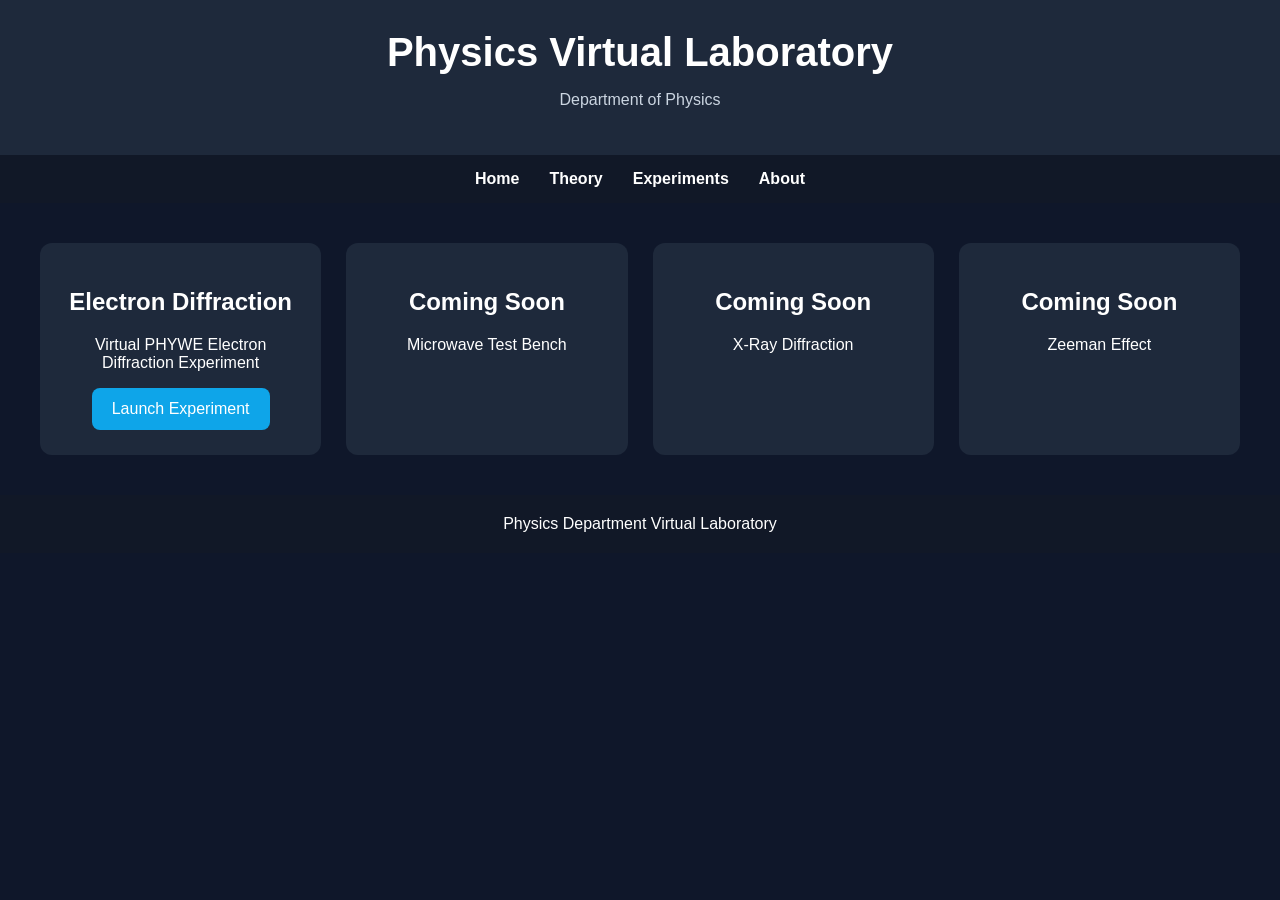
==== index.html @ 225ef989 "Initial Physics Virtual Lab homepage" ====
<!DOCTYPE html>
<html lang="en">

<head>

    <meta charset="UTF-8">

    <meta name="viewport" content="width=device-width, initial-scale=1.0">

    <title>Physics Virtual Laboratory</title>

    <link rel="stylesheet" href="style.css">

</head>

<body>

    <header>

        <h1>Physics Virtual Laboratory</h1>

        <p>Department of Physics</p>

    </header>

    <nav>

        <a href="#">Home</a>
        <a href="#">Theory</a>
        <a href="#">Experiments</a>
        <a href="#">About</a>

    </nav>

    <main>

        <div class="card">

            <h2>Electron Diffraction</h2>

            <p>Virtual PHYWE Electron Diffraction Experiment</p>

            <button id="electronBtn">

                Launch Experiment

            </button>

        </div>

        <div class="card">

            <h2>Coming Soon</h2>

            <p>Microwave Test Bench</p>

        </div>

        <div class="card">

            <h2>Coming Soon</h2>

            <p>X-Ray Diffraction</p>

        </div>

        <div class="card">

            <h2>Coming Soon</h2>

            <p>Zeeman Effect</p>

        </div>

    </main>

    <footer>

        Physics Department Virtual Laboratory

    </footer>

    <script src="script.js"></script>

</body>

</html>
---- style.css ----
body {

    margin: 0;

    font-family: Arial, Helvetica, sans-serif;

    background: #0f172a;

    color: white;

}

header {

    text-align: center;

    padding: 30px;

    background: #1e293b;

}

header h1 {

    margin: 0;

    font-size: 40px;

}

header p {

    color: #cbd5e1;

}

nav {

    display: flex;

    justify-content: center;

    gap: 30px;

    padding: 15px;

    background: #111827;

}

nav a {

    color: white;

    text-decoration: none;

    font-weight: bold;

}

main {

    display: grid;

    grid-template-columns: repeat(auto-fit, minmax(250px, 1fr));

    gap: 25px;

    padding: 40px;

}

.card {

    background: #1e293b;

    padding: 25px;

    border-radius: 12px;

    text-align: center;

    transition: 0.3s;

}

.card:hover {

    transform: translateY(-8px);

    box-shadow: 0 0 20px cyan;

}

button {

    padding: 12px 20px;

    font-size: 16px;

    border: none;

    border-radius: 8px;

    background: #0ea5e9;

    color: white;

    cursor: pointer;

}

button:hover {

    background: #0284c7;

}

footer {

    text-align: center;

    padding: 20px;

    background: #111827;

}
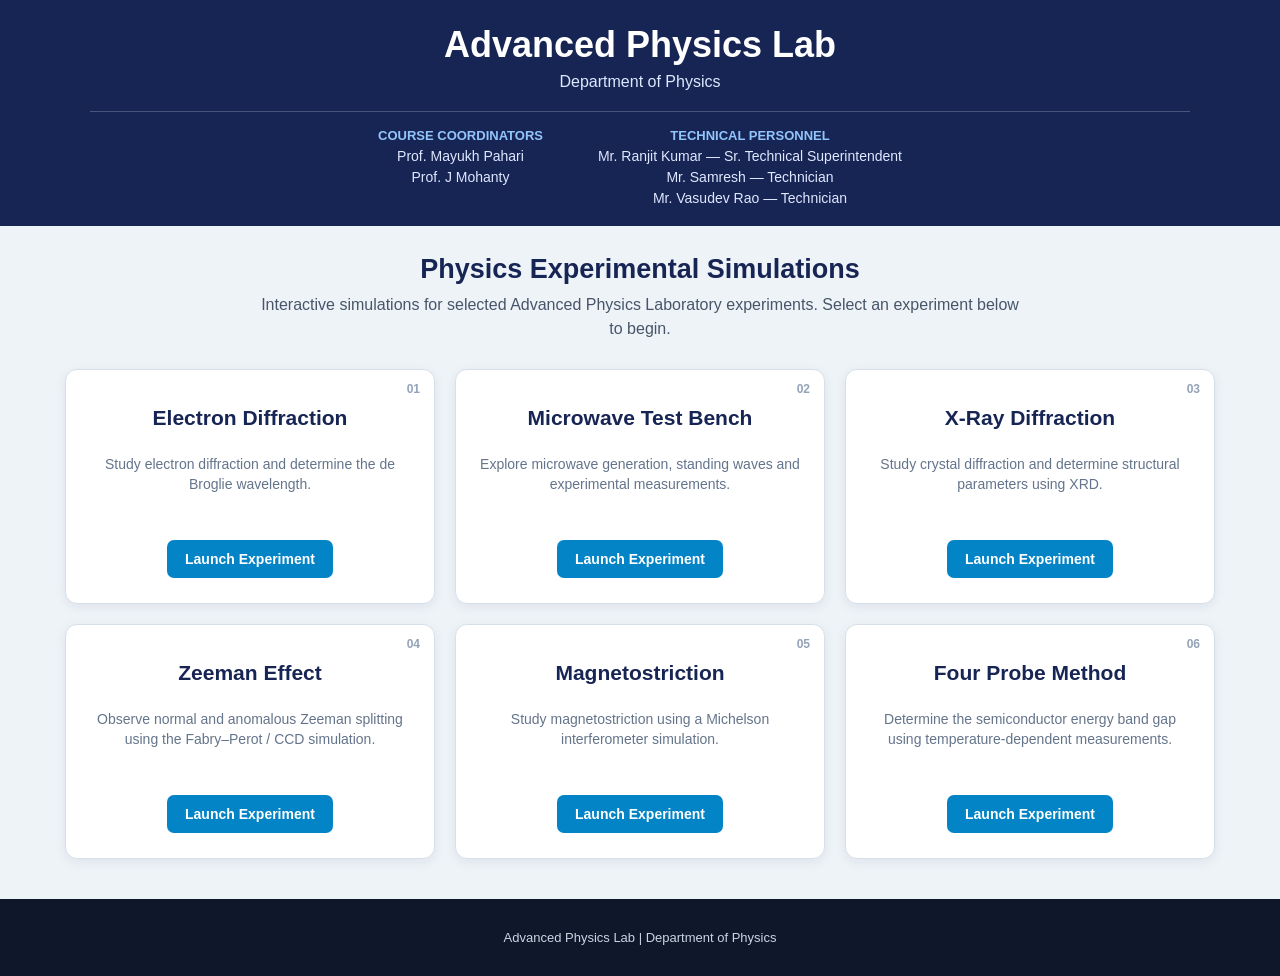
==== commit a53b37c4: "Add Advanced Physics Lab experiments" ====
--- a/index.html
+++ b/index.html
@@ -2,86 +2,93 @@
 <html lang="en">
 
 <head>
-
     <meta charset="UTF-8">
-
     <meta name="viewport" content="width=device-width, initial-scale=1.0">
-
-    <title>Physics Virtual Laboratory</title>
-
+    <title>Advanced Physics Lab</title>
     <link rel="stylesheet" href="style.css">
-
 </head>
 
 <body>
 
-    <header>
-
-        <h1>Physics Virtual Laboratory</h1>
-
+    <header class="lab-header">
+        <h1>Advanced Physics Lab</h1>
         <p>Department of Physics</p>
 
+        <div class="people-section">
+            <div class="people-group">
+                <span class="label">Course Coordinators</span>
+                <span>Prof. Mayukh Pahari</span>
+                <span>Prof. J Mohanty</span>
+            </div>
+            <div class="people-group">
+                <span class="label">Technical Personnel</span>
+                <span>Mr. Ranjit Kumar — Sr. Technical Superintendent</span>
+                <span>Mr. Samresh — Technician</span>
+                <span>Mr. Vasudev Rao — Technician</span>
+            </div>
+        </div>
     </header>
 
-    <nav>
+    <main id="home">
+        <section class="intro">
+            <h2>Physics Experimental Simulations</h2>
+            <p>Interactive simulations for selected Advanced Physics Laboratory experiments. Select an experiment below
+                to begin.</p>
+        </section>
 
-        <a href="#">Home</a>
-        <a href="#">Theory</a>
-        <a href="#">Experiments</a>
-        <a href="#">About</a>
+        <section id="experiments" class="experiment-grid">
 
-    </nav>
+            <div class="card">
+                <div class="card-number">01</div>
+                <h2>Electron Diffraction</h2>
+                <p>Study electron diffraction and determine the de Broglie wavelength.</p>
+                <button onclick="openExperiment('electron.html')">Launch Experiment</button>
+            </div>
 
-    <main>
+            <div class="card">
+                <div class="card-number">02</div>
+                <h2>Microwave Test Bench</h2>
+                <p>Explore microwave generation, standing waves and experimental measurements.</p>
+                <button onclick="openExperiment('microwave.html')">Launch Experiment</button>
+            </div>
 
-        <div class="card">
+            <div class="card">
+                <div class="card-number">03</div>
+                <h2>X-Ray Diffraction</h2>
+                <p>Study crystal diffraction and determine structural parameters using XRD.</p>
+                <button onclick="openExperiment('xrd.html')">Launch Experiment</button>
+            </div>
 
-            <h2>Electron Diffraction</h2>
+            <div class="card">
+                <div class="card-number">04</div>
+                <h2>Zeeman Effect</h2>
+                <p>Observe normal and anomalous Zeeman splitting using the Fabry–Perot / CCD simulation.</p>
+                <button onclick="openExperiment('zeeman.html')">Launch Experiment</button>
+            </div>
 
-            <p>Virtual PHYWE Electron Diffraction Experiment</p>
+            <div class="card">
+                <div class="card-number">05</div>
+                <h2>Magnetostriction</h2>
+                <p>Study magnetostriction using a Michelson interferometer simulation.</p>
+                <button onclick="openExperiment('magnestriction.html')">Launch Experiment</button>
+            </div>
 
-            <button id="electronBtn">
+            <div class="card">
+                <div class="card-number">06</div>
+                <h2>Four Probe Method</h2>
+                <p>Determine the semiconductor energy band gap using temperature-dependent measurements.</p>
+                <button onclick="openExperiment('fourprobe.html')">Launch Experiment</button>
+            </div>
 
-                Launch Experiment
-
-            </button>
-
-        </div>
-
-        <div class="card">
-
-            <h2>Coming Soon</h2>
-
-            <p>Microwave Test Bench</p>
-
-        </div>
-
-        <div class="card">
-
-            <h2>Coming Soon</h2>
-
-            <p>X-Ray Diffraction</p>
-
-        </div>
-
-        <div class="card">
-
-            <h2>Coming Soon</h2>
-
-            <p>Zeeman Effect</p>
-
-        </div>
+        </section>
 
     </main>
 
     <footer>
-
-        Physics Department Virtual Laboratory
-
+        <p>Advanced Physics Lab | Department of Physics </p>
     </footer>
 
     <script src="script.js"></script>
-
 </body>
 
 </html>
--- a/style.css
+++ b/style.css
@@ -1,127 +1,239 @@
+* {
+    box-sizing: border-box;
+}
+
+html {
+    scroll-behavior: smooth;
+}
+
 body {
-
     margin: 0;
-
     font-family: Arial, Helvetica, sans-serif;
-
+    background: #eef3f8;
+    color: #172554;
+}
+
+.lab-header {
+    background: #172554;
+    color: white;
+    text-align: center;
+    padding: 24px 30px 20px;
+}
+
+.lab-header h1 {
+    margin: 0;
+    font-size: 36px;
+}
+
+.lab-header>p {
+    margin: 7px 0 0;
+    color: #dbeafe;
+}
+
+.people-section {
+    max-width: 1100px;
+    margin: 20px auto 0;
+    padding-top: 16px;
+    border-top: 1px solid rgba(255, 255, 255, 0.22);
+    display: flex;
+    justify-content: center;
+    gap: 55px;
+    flex-wrap: wrap;
+}
+
+.people-group {
+    display: flex;
+    flex-direction: column;
+    gap: 5px;
+    font-size: 14px;
+    color: #e0e7ff;
+}
+
+.people-group .label {
+    color: #93c5fd;
+    font-weight: bold;
+    font-size: 13px;
+    text-transform: uppercase;
+}
+
+nav {
+    display: flex;
+    justify-content: center;
+    gap: 35px;
+    padding: 12px;
     background: #0f172a;
-
+    position: sticky;
+    top: 0;
+    z-index: 10;
+}
+
+nav a {
     color: white;
-
-}
-
-header {
-
-    text-align: center;
-
-    padding: 30px;
-
-    background: #1e293b;
-
-}
-
-header h1 {
-
-    margin: 0;
-
-    font-size: 40px;
-
-}
-
-header p {
-
+    text-decoration: none;
+    font-weight: bold;
+    font-size: 14px;
+}
+
+nav a:hover {
+    color: #7dd3fc;
+}
+
+main {
+    max-width: 1200px;
+    margin: 0 auto;
+    padding: 28px 25px 40px;
+}
+
+.intro {
+    text-align: center;
+    margin-bottom: 28px;
+}
+
+.intro h2 {
+    margin: 0 0 8px;
+    font-size: 27px;
+}
+
+.intro p {
+    margin: 0 auto;
+    max-width: 760px;
+    color: #475569;
+    line-height: 1.5;
+}
+
+.experiment-grid {
+    display: grid;
+    grid-template-columns: repeat(3, 1fr);
+    gap: 20px;
+}
+
+.card {
+    position: relative;
+    background: white;
+    padding: 25px 22px 22px;
+    border-radius: 12px;
+    text-align: center;
+    border: 1px solid #d7e0ea;
+    box-shadow: 0 3px 12px rgba(15, 23, 42, 0.07);
+    transition: transform 0.2s ease, box-shadow 0.2s ease;
+    min-height: 235px;
+    display: flex;
+    flex-direction: column;
+    justify-content: center;
+}
+
+.card:hover {
+    transform: translateY(-5px);
+    box-shadow: 0 10px 25px rgba(15, 23, 42, 0.14);
+}
+
+.card-number {
+    position: absolute;
+    top: 12px;
+    right: 14px;
+    font-size: 12px;
+    font-weight: bold;
+    color: #94a3b8;
+}
+
+.card h2 {
+    margin: 8px 0 10px;
+    color: #172554;
+    font-size: 21px;
+}
+
+.card p {
+    color: #64748b;
+    line-height: 1.45;
+    font-size: 14px;
+    min-height: 60px;
+}
+
+button {
+    margin: 12px auto 0;
+    padding: 11px 18px;
+    font-size: 14px;
+    font-weight: bold;
+    border: none;
+    border-radius: 7px;
+    background: #0284c7;
+    color: white;
+    cursor: pointer;
+}
+
+button:hover {
+    background: #0369a1;
+}
+
+.team-card {
+    margin-top: 30px;
+    background: white;
+    border: 1px solid #d7e0ea;
+    border-radius: 12px;
+    padding: 25px;
+    box-shadow: 0 3px 12px rgba(15, 23, 42, 0.06);
+}
+
+.team-card>h2 {
+    text-align: center;
+    margin: 0 0 22px;
+}
+
+.team-grid {
+    display: grid;
+    grid-template-columns: 1fr 1fr;
+    gap: 25px;
+    text-align: center;
+}
+
+.team-grid>div {
+    background: #f8fafc;
+    border-radius: 9px;
+    padding: 18px;
+}
+
+.team-grid h3 {
+    margin: 0 0 12px;
+    color: #0369a1;
+}
+
+.team-grid p {
+    margin: 7px 0;
+    color: #475569;
+}
+
+footer {
+    text-align: center;
+    padding: 18px;
+    background: #0f172a;
     color: #cbd5e1;
-
-}
-
-nav {
-
-    display: flex;
-
-    justify-content: center;
-
-    gap: 30px;
-
-    padding: 15px;
-
-    background: #111827;
-
-}
-
-nav a {
-
-    color: white;
-
-    text-decoration: none;
-
-    font-weight: bold;
-
-}
-
-main {
-
-    display: grid;
-
-    grid-template-columns: repeat(auto-fit, minmax(250px, 1fr));
-
-    gap: 25px;
-
-    padding: 40px;
-
-}
-
-.card {
-
-    background: #1e293b;
-
-    padding: 25px;
-
-    border-radius: 12px;
-
-    text-align: center;
-
-    transition: 0.3s;
-
-}
-
-.card:hover {
-
-    transform: translateY(-8px);
-
-    box-shadow: 0 0 20px cyan;
-
-}
-
-button {
-
-    padding: 12px 20px;
-
-    font-size: 16px;
-
-    border: none;
-
-    border-radius: 8px;
-
-    background: #0ea5e9;
-
-    color: white;
-
-    cursor: pointer;
-
-}
-
-button:hover {
-
-    background: #0284c7;
-
-}
-
-footer {
-
-    text-align: center;
-
-    padding: 20px;
-
-    background: #111827;
-
+    font-size: 13px;
+}
+
+@media (max-width: 900px) {
+    .experiment-grid {
+        grid-template-columns: repeat(2, 1fr);
+    }
+}
+
+@media (max-width: 650px) {
+    .lab-header h1 {
+        font-size: 28px;
+    }
+
+    .experiment-grid {
+        grid-template-columns: 1fr;
+    }
+
+    .team-grid {
+        grid-template-columns: 1fr;
+    }
+
+    main {
+        padding: 22px 15px 30px;
+    }
+
+    nav {
+        gap: 20px;
+    }
 }
